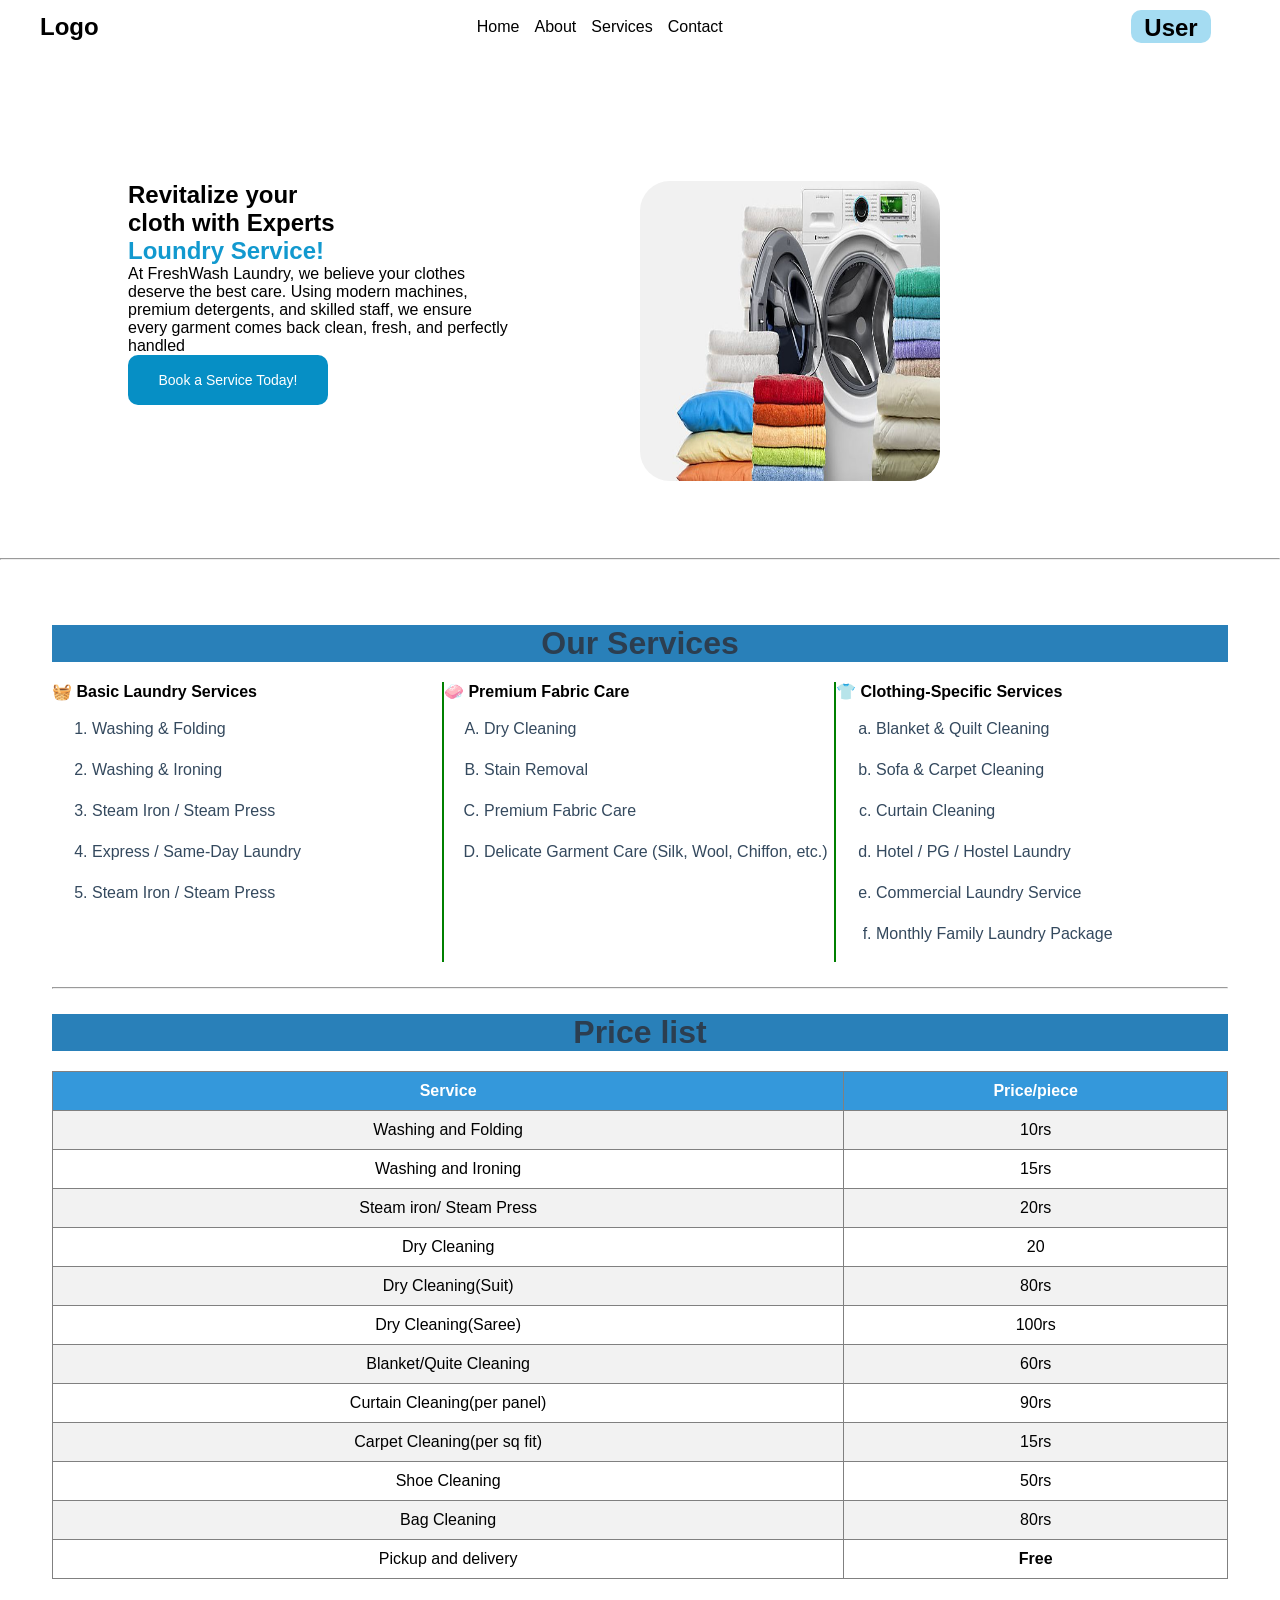
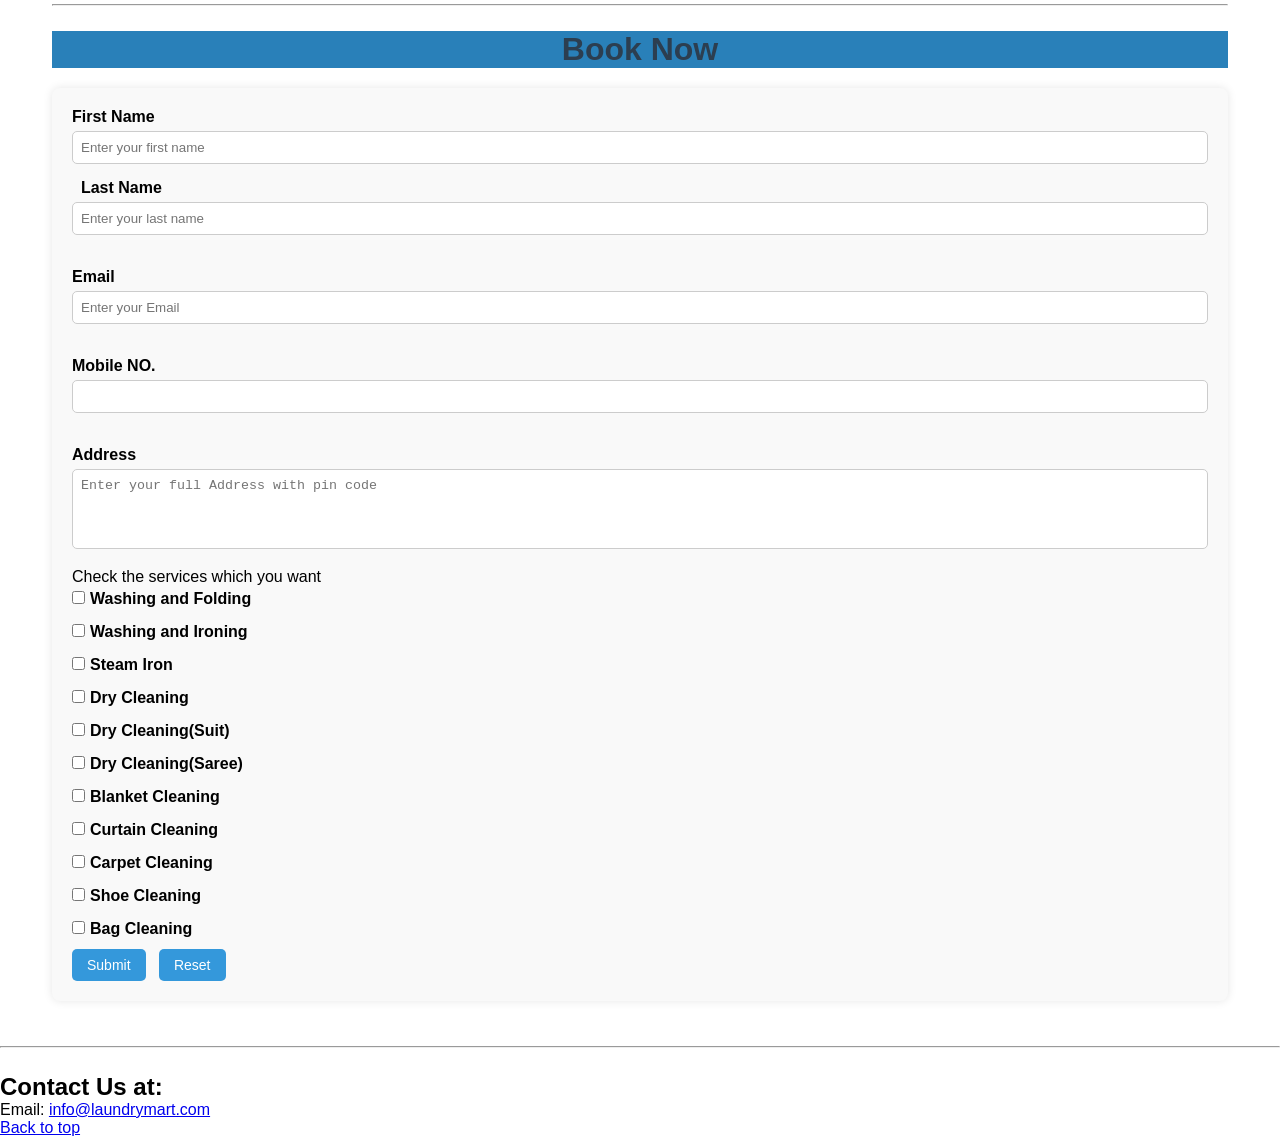
==== index.html @ 23c1c1e8 "commit message" ====
<!DOCTYPE html>
<html lang="en">
<head>
    <meta charset="UTF-8">
    <meta name="viewport" content="width=device-width, initial-scale=1.0">
    <title>Assinment 2</title>
    <style>
    </style>
    <link rel="stylesheet" href="style.css">
</head>
<body>
    <header>
        <div class="navbar">
            <div class="logo">
                <h2>Logo</h2>
            </div>
            <div class="navlist">
                <ul class="nav-links">
                    <li><a href="#">Home</a></li>
                    <li><a href="#">About</a></li>
                    <li><a href="#">Services</a></li>
                    <li><a href="#">Contact</a></li>
                </ul> 
            </div>
            <div class="username">
                <h2>User</h2>
            </div>
        </div>
    </header>
    <main>
        <div class="main">
            <div class="textSection">
                <h2>Revitalize your <br>cloth with Experts</h2>
                <h2 style="color: rgb(18, 153, 207);">Loundry Service!</h2>
                <p>At FreshWash Laundry, we believe your clothes deserve the best care. Using modern machines, premium detergents, and skilled staff, we ensure every garment comes back clean, fresh, and perfectly handled</p>
                <button>Book a Service Today!</button>
            </div>
            <div class="imageSection"><img src="./Dry-Cleaners-1.jpg" alt="Loundry image" height="300px" width="300px"></div>
        </div>
            <hr>
    <main id="body">
        <h1 id="ourServices">Our Services</h3>
        <div class="ourServices">
            <div class="box-1"><strong>🧺 Basic Laundry Services</strong>
                <ol type="1">
                    <li>Washing & Folding</li>
                    <li>Washing & Ironing</li>
                    <li>Steam Iron / Steam Press</li>
                    <li>Express / Same-Day Laundry</li>
                    <li>Steam Iron / Steam Press</li>
                </ol>
                <div class="vl"></div>
            </div>
            <div class="box-2">
                <strong>🧼 Premium Fabric Care</strong>
                <ol type="A">
                    <li>Dry Cleaning</li>
                    <li>Stain Removal</li>
                    <li>Premium Fabric Care</li>
                    <li>Delicate Garment Care (Silk, Wool, Chiffon, etc.)</li>
                </ol>
            </div>
            <div class="box-3">
                <strong>👕 Clothing-Specific Services</strong>
                <ol type="a">
                    <li>Blanket & Quilt Cleaning</li>
                    <li>Sofa & Carpet Cleaning</li>
                    <li>Curtain Cleaning</li>
                    <li>Hotel / PG / Hostel Laundry</li>
                    <li>Commercial Laundry Service</li>
                    <li>Monthly Family Laundry Package</li>
                </ol>
            </div>
        </div>
        <hr>
        <h1 id="PriceList">Price list</h2>
        <table border="1px solid black" cellspacing="0px" cellpadding="10px">
            <tr>
                <th>Service</th>
                <th>Price/piece</th>
            </tr>
            <tr>
                <td>Washing and Folding</td>
                <td>10rs</td>
            </tr>
            <tr>
                <td>Washing and Ironing</td>
                <td>15rs</td>
            </tr>
            <tr>
                <td>Steam iron/ Steam Press</td>
                <td>20rs</td>
            </tr>
            <tr>
                <td>Dry Cleaning</td>
                <td>20</td>
            </tr>
            <tr>
                <td>Dry Cleaning(Suit)</td>
                <td>80rs</td>
            </tr>
            <tr>
                <td>Dry Cleaning(Saree)</td>
                <td>100rs</td>
            </tr>
            <tr>
                <td>Blanket/Quite Cleaning</td>
                <td>60rs</td>
            </tr>
            <tr>
                <td>Curtain Cleaning(per panel)</td>
                <td>90rs</td>
            </tr>
            <tr>
                <td>Carpet Cleaning(per sq fit)</td>
                <td>15rs</td>
            </tr>
            <tr>
                <td>Shoe Cleaning</td>
                <td>50rs</td>
            </tr>
            <tr>
                <td>Bag Cleaning</td>
                <td>80rs</td>
            </tr>
            <tr>
                <td>Pickup and delivery</td>
                <td><strong>Free</strong></td>
            </tr>
        </table>
        <hr>
        <h1 id="BookNow">Book Now</h2>
        <form action="">
            <label for="fname">First Name</label>
            <input type="text" name="fname" id="fname" placeholder="Enter your first name" required>&nbsp;
            <label for="lname">Last Name</label>
            <input type="text" name="lname" id="lname" placeholder="Enter your last name"><br> <br>
            <label for="email">Email</label>
            <input type="email" name="email" id="email" placeholder="Enter your Email" required><br><br>
            <label for="phone">Mobile NO.</label>
            <input type="tel" name="phone" id="phone"><br><br>
            <label for="Address">Address</label>
            <textarea name="add" id="Address" placeholder="Enter your full Address with pin code"></textarea>
            <p>Check the services which you want</p>
            <input type="checkbox" name="" id="wf"><label for="wf">Washing and Folding</label><br>
            <input type="checkbox" name="" id="wi"><label for="wi">Washing and Ironing</label><br>
            <input type="checkbox" name="" id="si"><label for="si">Steam Iron</label><br>
            <input type="checkbox" name="" id="dc"><label for="dc">Dry Cleaning</label><br>
            <input type="checkbox" name="" id="DC'su"><label for="DC'su">Dry Cleaning(Suit)</label><br>
            <input type="checkbox" name="" id="DC'sa"><label for="DC'sa">Dry Cleaning(Saree)</label><br>
            <input type="checkbox" name="" id="QC"><label for="QC">Blanket Cleaning</label><br>
            <input type="checkbox" name="" id="CuC"><label for="CuC">Curtain Cleaning</label><br>
            <input type="checkbox" name="" id="CC"><label for="CC">Carpet Cleaning</label><br>
            <input type="checkbox" name="" id="SC"><label for="SC">Shoe Cleaning</label><br>
            <input type="checkbox" name="" id="bag"><label for="bag">Bag Cleaning</label> <br>
            <button>Submit</button>  &nbsp;
            <button>Reset</button>
        </form>
    </main>
    <hr>
    <footer id="footer">
        <h2 id="ContactUs">Contact Us at:</h2> 
        <label for="">Email: </label><a href="mailto: gmail">info@laundrymart.com</a><br>
        <a href="#header">Back to top</a>
    </footer>
    </main>
</body>
</html>
---- style.css ----
* {
    margin: 0;
    padding: 0;
    box-sizing: border-box;
}
body{
    font-family: Arial, Helvetica, sans-serif;
}
.navbar{
    height: 10%;
    display: flex;
    padding: 10px;
    align-items: center;
    justify-content: space-between;
    box-shadow: 1px black;
}
.logo{
    margin-left: 10px;
    margin-right: 20px;
    height: 10%;
    border-radius: 15%;
    padding-left: 20px;
}
.navlist{
    width: 65%;
}

ul{
    list-style: none;
    display: flex;
    justify-content: center;
    gap: 15px;
}

.navlist a{
    text-decoration: none;
    color: black;

}
.username{
    width: 15%;
}
.main{
    display: flex;
}
.username h2{
    justify-content: center;
    text-align: center;
    margin-left: 50px;
    padding: 3.5px;
    width: 80px;
    height: 33px;
    background-color: rgb(165, 220, 242);
    border-radius: 10px;
}
.textSection{
    padding: 10%;
    text-align: left;
    width: 50%;
}
.textSection button{
    height: 50px;
    background-color: rgb(6, 143, 197);
    width: 200px;
    border: none;
    border-radius: 10px;
}
.imageSection{
    padding: 10% 10% 0% 0%;
    width: 50%;
    align-content: ;
}

.imageSection img{
    height: 300px;
    width: 300px;
    border-radius: 10%;
}

#body {
    width: 95%;
    margin: auto;
    padding: 20px;
}

/* Headings */
h1 {
    text-align: center;
    margin: 20px 0;
    color: #2c3e50;
    background-color: #2980b9;
    /* height: 40px; */
}

/* Services Section */
.ourServices{
    list-style-type: none;
    margin-bottom: 20px;
    display: grid;
    grid-template-columns: 1fr 1fr 1fr;
}

.box-1 {
  border-right: 2px solid green;
}
.box-2 {
  border-right: 2px solid green;
}

ol > li {
    font-size: 20px;
    margin-top: 15px;
    color: #34495e;
}

ol {
    margin-left: 40px;
    margin-top: 8px;
    margin-bottom: 15px;
}

ol li {
    padding: 4px 0;
    font-size: 16px;
}

/* Horizontal Line */
hr {
    margin: 25px 0;
}

/* Price Table Styling */
table {
    width: 100%;
    border-collapse: collapse;
    margin-bottom: 20px;
}

table th {
    background-color: #3498db;
    color: white;
    padding: 10px;
}

table td {
    padding: 10px;
    text-align: center;
}

table tr:nth-child(even) {
    background-color: #f2f2f2;
}

table tr:hover {
    background-color: #d6eaf8;
}

/* Form Styling */
form {
    background-color: #f9f9f9;
    padding: 20px;
    border-radius: 8px;
    box-shadow: 0 0 10px rgba(0,0,0,0.1);
}

form label {
    font-weight: bold;
}

form input,
form textarea {
    width: 100%;
    padding: 8px;
    margin-top: 5px;
    margin-bottom: 15px;
    border-radius: 5px;
    border: 1px solid #ccc;
}

form textarea {
    resize: none;
    height: 80px;
}

/* Checkbox section */
form input[type="checkbox"] {
    width: auto;
    margin-right: 5px;
}

/* Buttons */
button {
    padding: 8px 15px;
    border: none;
    border-radius: 5px;
    background-color: #3498db;
    color: white;
    cursor: pointer;
    font-size: 14px;
}

button:hover {
    background-color: #2980b9;
}

/* Responsive Design */
@media (max-width: 768px) {
    #body {
        width: 95%;
    }
}
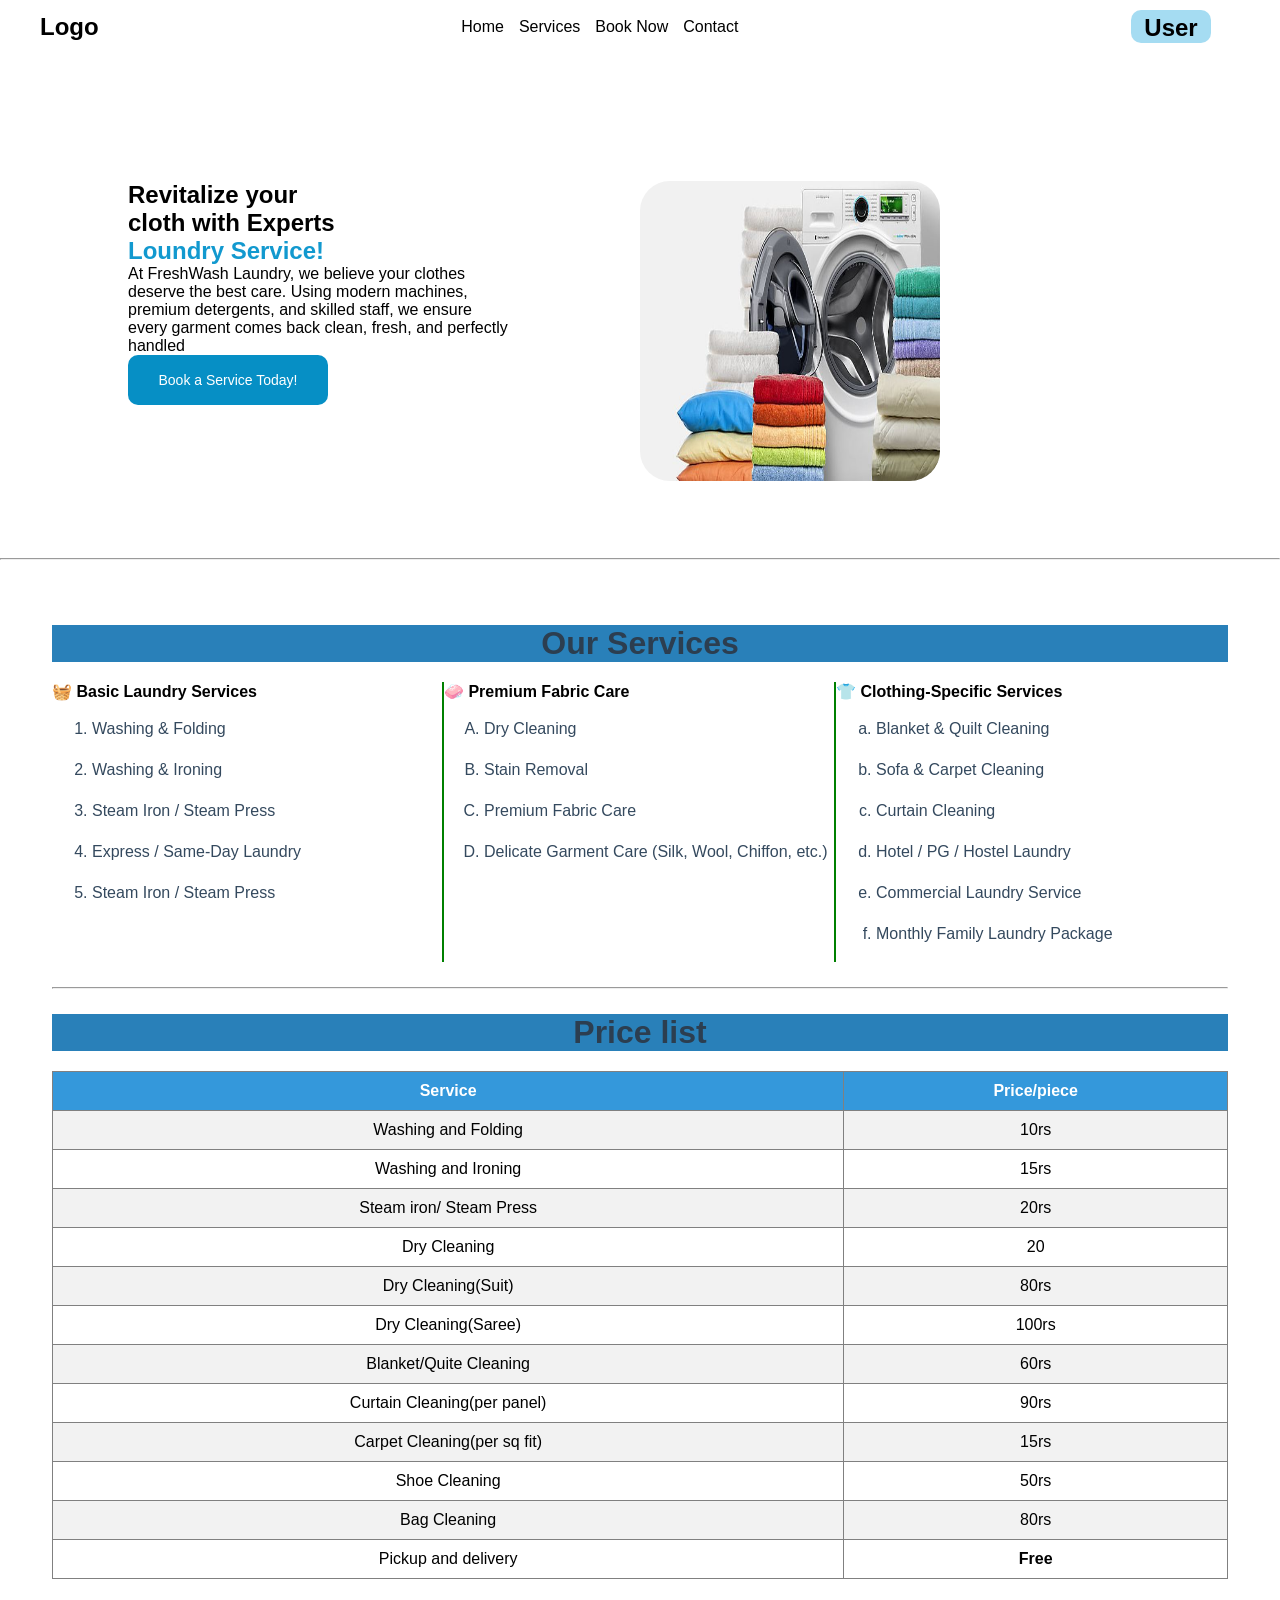
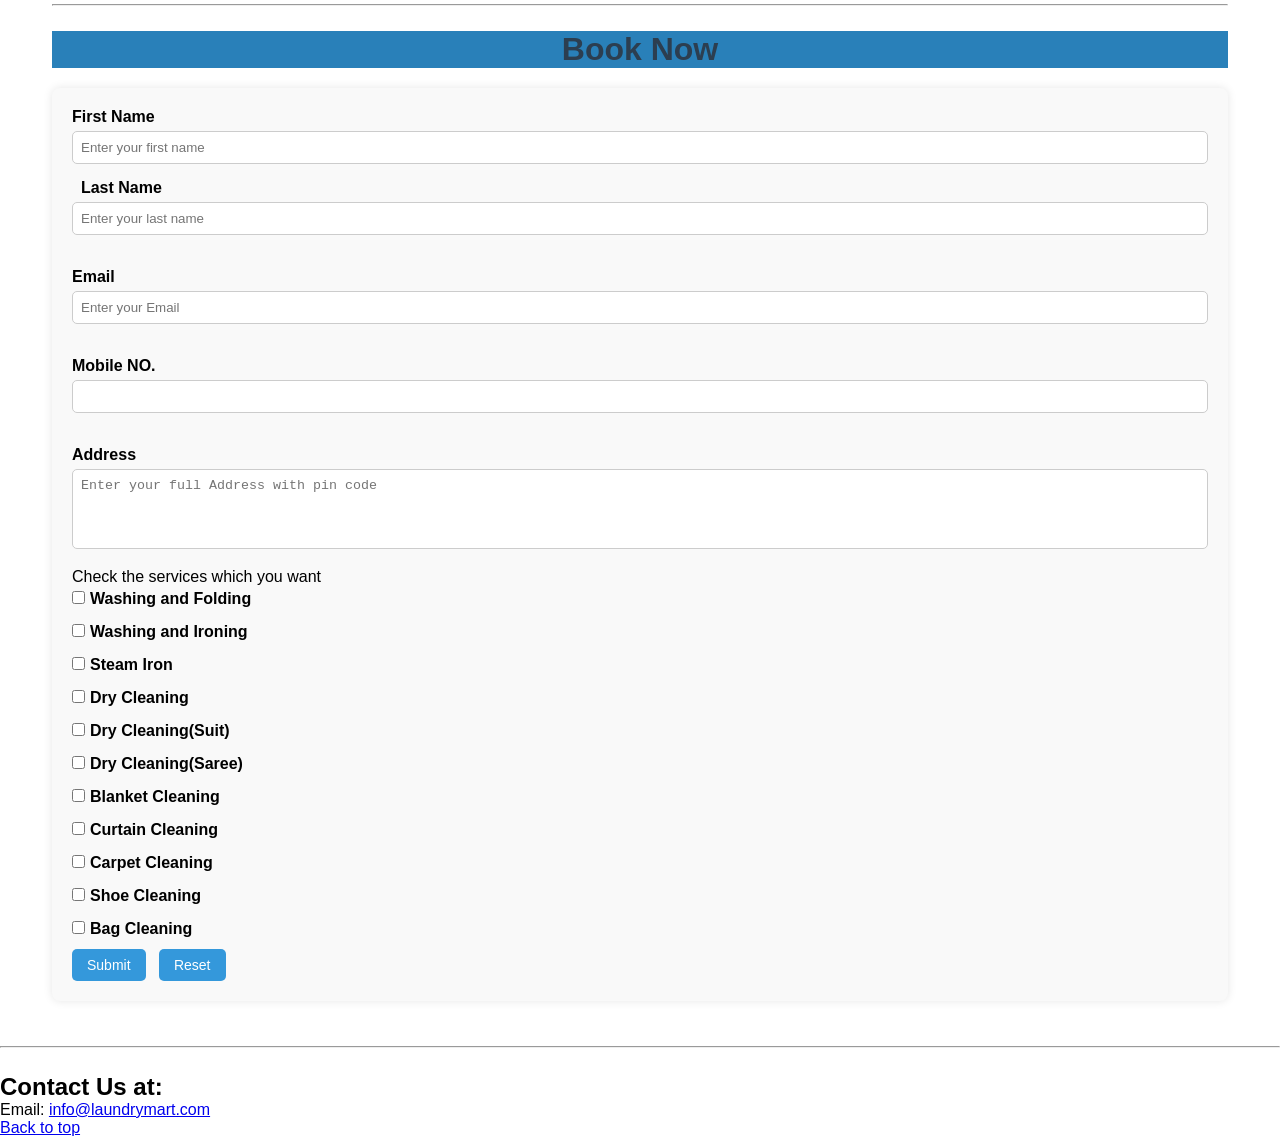
==== commit 179b9731: "Updated some code" ====
--- a/index.html
+++ b/index.html
@@ -16,10 +16,10 @@
             </div>
             <div class="navlist">
                 <ul class="nav-links">
-                    <li><a href="#">Home</a></li>
-                    <li><a href="#">About</a></li>
-                    <li><a href="#">Services</a></li>
-                    <li><a href="#">Contact</a></li>
+                    <li><a href="#main" id="nav">Home</a></li>
+                    <li><a href="#ourServices" id="nav">Services</a></li>
+                    <li><a href="#BookNow" id="nav">Book Now</a></li>
+                    <li><a href="#ContactUs" id="nav">Contact</a></li>
                 </ul> 
             </div>
             <div class="username">
--- a/style.css
+++ b/style.css
@@ -37,6 +37,12 @@
     text-decoration: none;
     color: black;
 
+}
+#nav:hover{
+    color: blue;
+    background-color: red;
+    height: 25px;
+    border-radius: 5px;
 }
 .username{
     width: 15%;
